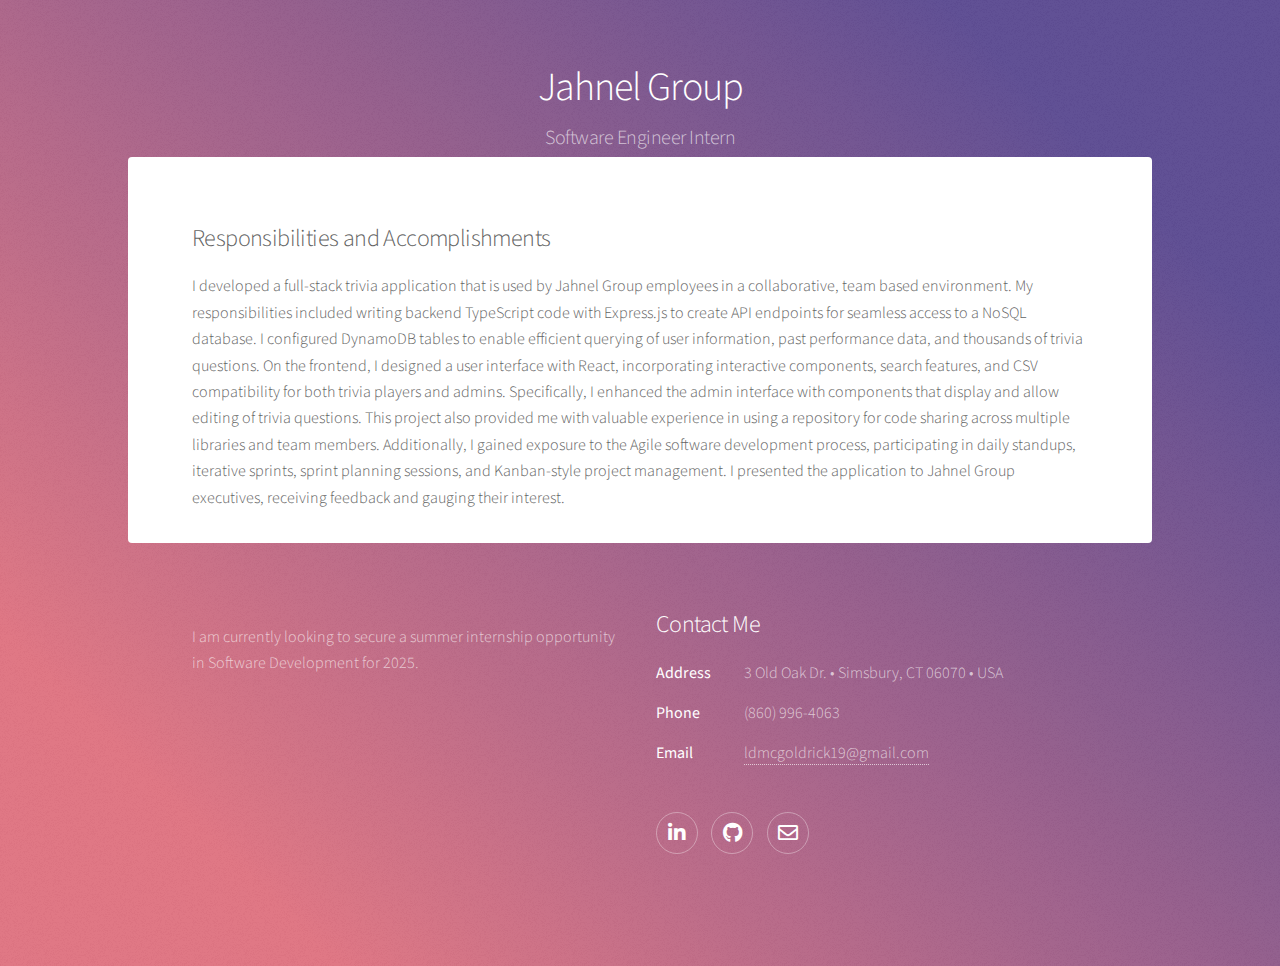
==== jahnel.html @ 1807e09f "Add files via upload" ====
<!DOCTYPE HTML>

<html>
	<head>
		<title>Liam McGoldrick</title>
		<meta charset="utf-8" />
		<meta name="viewport" content="width=device-width, initial-scale=1, user-scalable=no" />
		<link rel="stylesheet" href="assets/css/main.css" />
		<noscript><link rel="stylesheet" href="assets/css/noscript.css" /></noscript>
	</head>
	<body class="is-preload">

		<!-- Wrapper -->
			<div id="wrapper">

				<!-- Header -->
					<header id="header">
						<h1>Jahnel Group</h1>
						<p>Software Engineer Intern</p>
					</header>

				<!-- Main -->
					<div id="main">

						<!-- Content -->
							<section id="content" class="main">
								<!-- <span class="image main"><img src="images/pic04.jpg" alt="" /></span> -->
								<h2>Responsibilities and Accomplishments</h2>
								<p>I developed a full-stack trivia application that is used by Jahnel Group employees in a collaborative, team based environment. My responsibilities included writing backend TypeScript code with Express.js to create API endpoints for seamless access to a NoSQL database. I configured DynamoDB tables to enable efficient querying of user information, past performance data, and thousands of trivia questions. On the frontend, I designed a user interface with React, incorporating interactive components, search features, and CSV compatibility for both trivia players and admins. Specifically, I enhanced the admin interface with components that display and allow editing of trivia questions. This project also provided me with valuable experience in using a repository for code sharing across multiple libraries and team members. Additionally, I gained exposure to the Agile software development process, participating in daily standups, iterative sprints, sprint planning sessions, and Kanban-style project management. I presented the application to Jahnel Group executives, receiving feedback and gauging their interest.</p>
							</section>

					</div>

				<!-- Footer -->
                <footer id="footer">
                    <section>
                        <h2></h2>
                        <p>I am currently looking to secure a summer internship opportunity in Software Development for 2025.</p>
                        <!-- <ul class="actions">
                            <li><a href="generic.html" class="button">Learn More</a></li>
                        </ul> -->
                    </section>
                    <section>
                        <h2>Contact Me</h2>
                        <dl class="alt">
                            <dt>Address</dt>
                            <dd>3 Old Oak Dr. &bull; Simsbury, CT 06070 &bull; USA</dd>
                            <dt>Phone</dt>
                            <dd>(860) 996-4063</dd>
                            <dt>Email</dt>
                            <dd><a href="mailto:ldmcgoldrick19@gmail.com">ldmcgoldrick19@gmail.com</a></dd>
                        </dl>
                        <ul class="icons">
                            <li><a href="https://www.linkedin.com/in/liam-mcgoldrick-9737a7256/" class="icon brands fa-linkedin-in alt"><span class="label">LinkedIn</span></a></li>
                            <li><a href="https://github.com/ldmcgo26" class="icon brands fa-github alt"><span class="label">GitHub</span></a></li>
                            <li><a href="mailto:ldmcgoldrick19@gmail.com" class="icon fa-envelope alt"><span class="label">Email</span></a></li>
                        </ul>
                    </section>
                    <!-- <p class="copyright">&copy; Untitled. Design: <a href="https://html5up.net">HTML5 UP</a>.</p> -->
                </footer>

			</div>

		<!-- Scripts -->
			<script src="assets/js/jquery.min.js"></script>
			<script src="assets/js/jquery.scrollex.min.js"></script>
			<script src="assets/js/jquery.scrolly.min.js"></script>
			<script src="assets/js/browser.min.js"></script>
			<script src="assets/js/breakpoints.min.js"></script>
			<script src="assets/js/util.js"></script>
			<script src="assets/js/main.js"></script>

	</body>
</html>
---- assets/css/main.css ----
@import url(fontawesome-all.min.css);
@import 'https://fonts.googleapis.com/css?family=Source+Sans+Pro:300,400';

/*
	Stellar by HTML5 UP
	html5up.net | @ajlkn
	Free for personal and commercial use under the CCA 3.0 license (html5up.net/license)
*/

html, body, div, span, applet, object,
iframe, h1, h2, h3, h4, h5, h6, p, blockquote,
pre, a, abbr, acronym, address, big, cite,
code, del, dfn, em, img, ins, kbd, q, s, samp,
small, strike, strong, sub, sup, tt, var, b,
u, i, center, dl, dt, dd, ol, ul, li, fieldset,
form, label, legend, table, caption, tbody,
tfoot, thead, tr, th, td, article, aside,
canvas, details, embed, figure, figcaption,
footer, header, hgroup, menu, nav, output, ruby,
section, summary, time, mark, audio, video {
	margin: 0;
	padding: 0;
	border: 0;
	font-size: 100%;
	font: inherit;
	vertical-align: baseline;}

article, aside, details, figcaption, figure,
footer, header, hgroup, menu, nav, section {
	display: block;}

body {
	line-height: 1;
}

ol, ul {
	list-style: none;
}

blockquote, q {
	quotes: none;
}

	blockquote:before, blockquote:after, q:before, q:after {
		content: '';
		content: none;
	}

table {
	border-collapse: collapse;
	border-spacing: 0;
}

body {
	-webkit-text-size-adjust: none;
}

mark {
	background-color: transparent;
	color: inherit;
}

input::-moz-focus-inner {
	border: 0;
	padding: 0;
}

input, select, textarea {
	-moz-appearance: none;
	-webkit-appearance: none;
	-ms-appearance: none;
	appearance: none;
}

/* Basic */

	@-ms-viewport {
		width: device-width;
	}

	body {
		-ms-overflow-style: scrollbar;
	}

	@media screen and (max-width: 480px) {

		html, body {
			min-width: 320px;
		}

	}

	html {
		box-sizing: border-box;
	}

	*, *:before, *:after {
		box-sizing: inherit;
	}

	body {
		background-color: #935d8c;
		background-image: url("images/overlay.png"), -moz-linear-gradient(45deg, #e37682 15%, #5f4d93 85%);
		background-image: url("images/overlay.png"), -webkit-linear-gradient(45deg, #e37682 15%, #5f4d93 85%);
		background-image: url("images/overlay.png"), -ms-linear-gradient(45deg, #e37682 15%, #5f4d93 85%);
		background-image: url("images/overlay.png"), linear-gradient(45deg, #e37682 15%, #5f4d93 85%);
	}

		body.is-preload *, body.is-preload *:before, body.is-preload *:after {
			-moz-animation: none !important;
			-webkit-animation: none !important;
			-ms-animation: none !important;
			animation: none !important;
			-moz-transition: none !important;
			-webkit-transition: none !important;
			-ms-transition: none !important;
			transition: none !important;
		}

/* Type */

	body {
		background-color: #935d8c;
		color: rgba(255, 255, 255, 0.65);
	}

	body, input, select, textarea {
		font-family: "Source Sans Pro", Helvetica, sans-serif;
		font-size: 17pt;
		font-weight: 300;
		line-height: 1.65;
	}

		@media screen and (max-width: 1680px) {

			body, input, select, textarea {
				font-size: 14pt;
			}

		}

		@media screen and (max-width: 1280px) {

			body, input, select, textarea {
				font-size: 12pt;
			}

		}

		@media screen and (max-width: 360px) {

			body, input, select, textarea {
				font-size: 11pt;
			}

		}

	a {
		-moz-transition: color 0.2s ease, border-bottom 0.2s ease;
		-webkit-transition: color 0.2s ease, border-bottom 0.2s ease;
		-ms-transition: color 0.2s ease, border-bottom 0.2s ease;
		transition: color 0.2s ease, border-bottom 0.2s ease;
		text-decoration: none;
		border-bottom: dotted 1px;
		color: inherit;
	}

		a:hover {
			border-bottom-color: transparent;
		}

	strong, b {
		font-weight: 400;
	}

	em, i {
		font-style: italic;
	}

	/* p {
		margin: 0 0 2em 0;
	} */

		p.content {
			-moz-columns: 20em 2;
			-webkit-columns: 20em 2;
			-ms-columns: 20em 2;
			columns: 20em 2;
			-moz-column-gap: 2em;
			-webkit-column-gap: 2em;
			-ms-column-gap: 2em;
			column-gap: 2em;
			text-align: justify;
		}

	h1, h2, h3, h4, h5, h6 {
		font-weight: 300;
		line-height: 1.5;
		margin: 0 0 0.7em 0;
		letter-spacing: -0.025em;
	}

		h1 a, h2 a, h3 a, h4 a, h5 a, h6 a {
			color: inherit;
			text-decoration: none;
		}

	h1 {
		font-size: 2.5em;
		line-height: 1.2;
	}

	h2 {
		font-size: 1.5em;
	}

	h3 {
		font-size: 1.25em;
	}

	h4 {
		font-size: 1.1em;
	}

	h5 {
		font-size: 0.9em;
	}

	h6 {
		font-size: 0.7em;
	}

	@media screen and (max-width: 736px) {

		h1 {
			font-size: 2em;
		}

	}

	sub {
		font-size: 0.8em;
		position: relative;
		top: 0.5em;
	}

	sup {
		font-size: 0.8em;
		position: relative;
		top: -0.5em;
	}

	blockquote {
		border-left: solid 4px;
		font-style: italic;
		margin: 0 0 2em 0;
		padding: 0.5em 0 0.5em 2em;
	}

	code {
		border-radius: 8px;
		border: solid 1px;
		font-family: "Courier New", monospace;
		font-size: 0.9em;
		margin: 0 0.25em;
		padding: 0.25em 0.65em;
	}

	pre {
		-webkit-overflow-scrolling: touch;
		font-family: "Courier New", monospace;
		font-size: 0.9em;
		margin: 0 0 2em 0;
	}

		pre code {
			display: block;
			line-height: 1.75;
			padding: 1em 1.5em;
			overflow-x: auto;
		}

	hr {
		border: 0;
		border-bottom: solid 1px;
		margin: 2em 0;
	}

		hr.major {
			margin: 3em 0;
		}

	.align-left {
		text-align: left;
	}

	.align-center {
		text-align: center;
	}

	.align-right {
		text-align: right;
	}

	input, select, textarea {
		color: #ffffff;
	}

	a:hover {
		color: #ffffff;
	}

	strong, b {
		color: #ffffff;
	}

	h1, h2, h3, h4, h5, h6 {
		color: #ffffff;
	}

	blockquote {
		border-left-color: rgba(255, 255, 255, 0.35);
	}

	code {
		background: rgba(255, 255, 255, 0.075);
		border-color: rgba(255, 255, 255, 0.35);
	}

	hr {
		border-bottom-color: rgba(255, 255, 255, 0.35);
	}

/* Row */

	.row {
		display: flex;
		flex-wrap: wrap;
		box-sizing: border-box;
		align-items: stretch;
	}

		.row > * {
			box-sizing: border-box;
		}

		.row.gtr-uniform > * > :last-child {
			margin-bottom: 0;
		}

		.row.aln-left {
			justify-content: flex-start;
		}

		.row.aln-center {
			justify-content: center;
		}

		.row.aln-right {
			justify-content: flex-end;
		}

		.row.aln-top {
			align-items: flex-start;
		}

		.row.aln-middle {
			align-items: center;
		}

		.row.aln-bottom {
			align-items: flex-end;
		}

		.row > .imp {
			order: -1;
		}

		.row > .col-1 {
			width: 8.33333%;
		}

		.row > .off-1 {
			margin-left: 8.33333%;
		}

		.row > .col-2 {
			width: 16.66667%;
		}

		.row > .off-2 {
			margin-left: 16.66667%;
		}

		.row > .col-3 {
			width: 25%;
		}

		.row > .off-3 {
			margin-left: 25%;
		}

		.row > .col-4 {
			width: 33.33333%;
		}

		.row > .off-4 {
			margin-left: 33.33333%;
		}

		.row > .col-5 {
			width: 41.66667%;
		}

		.row > .off-5 {
			margin-left: 41.66667%;
		}

		.row > .col-6 {
			width: 50%;
		}

		.row > .off-6 {
			margin-left: 50%;
		}

		.row > .col-7 {
			width: 58.33333%;
		}

		.row > .off-7 {
			margin-left: 58.33333%;
		}

		.row > .col-8 {
			width: 66.66667%;
		}

		.row > .off-8 {
			margin-left: 66.66667%;
		}

		.row > .col-9 {
			width: 75%;
		}

		.row > .off-9 {
			margin-left: 75%;
		}

		.row > .col-10 {
			width: 83.33333%;
		}

		.row > .off-10 {
			margin-left: 83.33333%;
		}

		.row > .col-11 {
			width: 91.66667%;
		}

		.row > .off-11 {
			margin-left: 91.66667%;
		}

		.row > .col-12 {
			width: 100%;
		}

		.row > .off-12 {
			margin-left: 100%;
		}

		.row.gtr-0 {
			margin-top: 0;
			margin-left: 0em;
		}

			.row.gtr-0 > * {
				padding: 0 0 0 0em;
			}

			.row.gtr-0.gtr-uniform {
				margin-top: 0em;
			}

				.row.gtr-0.gtr-uniform > * {
					padding-top: 0em;
				}

		.row.gtr-25 {
			margin-top: 0;
			margin-left: -0.375em;
		}

			.row.gtr-25 > * {
				padding: 0 0 0 0.375em;
			}

			.row.gtr-25.gtr-uniform {
				margin-top: -0.375em;
			}

				.row.gtr-25.gtr-uniform > * {
					padding-top: 0.375em;
				}

		.row.gtr-50 {
			margin-top: 0;
			margin-left: -0.75em;
		}

			.row.gtr-50 > * {
				padding: 0 0 0 0.75em;
			}

			.row.gtr-50.gtr-uniform {
				margin-top: -0.75em;
			}

				.row.gtr-50.gtr-uniform > * {
					padding-top: 0.75em;
				}

		.row {
			margin-top: 0;
			margin-left: -1.5em;
		}

			.row > * {
				padding: 0 0 0 1.5em;
			}

			.row.gtr-uniform {
				margin-top: -1.5em;
			}

				.row.gtr-uniform > * {
					padding-top: 1.5em;
				}

		.row.gtr-150 {
			margin-top: 0;
			margin-left: -2.25em;
		}

			.row.gtr-150 > * {
				padding: 0 0 0 2.25em;
			}

			.row.gtr-150.gtr-uniform {
				margin-top: -2.25em;
			}

				.row.gtr-150.gtr-uniform > * {
					padding-top: 2.25em;
				}

		.row.gtr-200 {
			margin-top: 0;
			margin-left: -3em;
		}

			.row.gtr-200 > * {
				padding: 0 0 0 3em;
			}

			.row.gtr-200.gtr-uniform {
				margin-top: -3em;
			}

				.row.gtr-200.gtr-uniform > * {
					padding-top: 3em;
				}

		@media screen and (max-width: 1680px) {

			.row {
				display: flex;
				flex-wrap: wrap;
				box-sizing: border-box;
				align-items: stretch;
			}

				.row > * {
					box-sizing: border-box;
				}

				.row.gtr-uniform > * > :last-child {
					margin-bottom: 0;
				}

				.row.aln-left {
					justify-content: flex-start;
				}

				.row.aln-center {
					justify-content: center;
				}

				.row.aln-right {
					justify-content: flex-end;
				}

				.row.aln-top {
					align-items: flex-start;
				}

				.row.aln-middle {
					align-items: center;
				}

				.row.aln-bottom {
					align-items: flex-end;
				}

				.row > .imp-xlarge {
					order: -1;
				}

				.row > .col-1-xlarge {
					width: 8.33333%;
				}

				.row > .off-1-xlarge {
					margin-left: 8.33333%;
				}

				.row > .col-2-xlarge {
					width: 16.66667%;
				}

				.row > .off-2-xlarge {
					margin-left: 16.66667%;
				}

				.row > .col-3-xlarge {
					width: 25%;
				}

				.row > .off-3-xlarge {
					margin-left: 25%;
				}

				.row > .col-4-xlarge {
					width: 33.33333%;
				}

				.row > .off-4-xlarge {
					margin-left: 33.33333%;
				}

				.row > .col-5-xlarge {
					width: 41.66667%;
				}

				.row > .off-5-xlarge {
					margin-left: 41.66667%;
				}

				.row > .col-6-xlarge {
					width: 50%;
				}

				.row > .off-6-xlarge {
					margin-left: 50%;
				}

				.row > .col-7-xlarge {
					width: 58.33333%;
				}

				.row > .off-7-xlarge {
					margin-left: 58.33333%;
				}

				.row > .col-8-xlarge {
					width: 66.66667%;
				}

				.row > .off-8-xlarge {
					margin-left: 66.66667%;
				}

				.row > .col-9-xlarge {
					width: 75%;
				}

				.row > .off-9-xlarge {
					margin-left: 75%;
				}

				.row > .col-10-xlarge {
					width: 83.33333%;
				}

				.row > .off-10-xlarge {
					margin-left: 83.33333%;
				}

				.row > .col-11-xlarge {
					width: 91.66667%;
				}

				.row > .off-11-xlarge {
					margin-left: 91.66667%;
				}

				.row > .col-12-xlarge {
					width: 100%;
				}

				.row > .off-12-xlarge {
					margin-left: 100%;
				}

				.row.gtr-0 {
					margin-top: 0;
					margin-left: 0em;
				}

					.row.gtr-0 > * {
						padding: 0 0 0 0em;
					}

					.row.gtr-0.gtr-uniform {
						margin-top: 0em;
					}

						.row.gtr-0.gtr-uniform > * {
							padding-top: 0em;
						}

				.row.gtr-25 {
					margin-top: 0;
					margin-left: -0.375em;
				}

					.row.gtr-25 > * {
						padding: 0 0 0 0.375em;
					}

					.row.gtr-25.gtr-uniform {
						margin-top: -0.375em;
					}

						.row.gtr-25.gtr-uniform > * {
							padding-top: 0.375em;
						}

				.row.gtr-50 {
					margin-top: 0;
					margin-left: -0.75em;
				}

					.row.gtr-50 > * {
						padding: 0 0 0 0.75em;
					}

					.row.gtr-50.gtr-uniform {
						margin-top: -0.75em;
					}

						.row.gtr-50.gtr-uniform > * {
							padding-top: 0.75em;
						}

				.row {
					margin-top: 0;
					margin-left: -1.5em;
				}

					.row > * {
						padding: 0 0 0 1.5em;
					}

					.row.gtr-uniform {
						margin-top: -1.5em;
					}

						.row.gtr-uniform > * {
							padding-top: 1.5em;
						}

				.row.gtr-150 {
					margin-top: 0;
					margin-left: -2.25em;
				}

					.row.gtr-150 > * {
						padding: 0 0 0 2.25em;
					}

					.row.gtr-150.gtr-uniform {
						margin-top: -2.25em;
					}

						.row.gtr-150.gtr-uniform > * {
							padding-top: 2.25em;
						}

				.row.gtr-200 {
					margin-top: 0;
					margin-left: -3em;
				}

					.row.gtr-200 > * {
						padding: 0 0 0 3em;
					}

					.row.gtr-200.gtr-uniform {
						margin-top: -3em;
					}

						.row.gtr-200.gtr-uniform > * {
							padding-top: 3em;
						}

		}

		@media screen and (max-width: 1280px) {

			.row {
				display: flex;
				flex-wrap: wrap;
				box-sizing: border-box;
				align-items: stretch;
			}

				.row > * {
					box-sizing: border-box;
				}

				.row.gtr-uniform > * > :last-child {
					margin-bottom: 0;
				}

				.row.aln-left {
					justify-content: flex-start;
				}

				.row.aln-center {
					justify-content: center;
				}

				.row.aln-right {
					justify-content: flex-end;
				}

				.row.aln-top {
					align-items: flex-start;
				}

				.row.aln-middle {
					align-items: center;
				}

				.row.aln-bottom {
					align-items: flex-end;
				}

				.row > .imp-large {
					order: -1;
				}

				.row > .col-1-large {
					width: 8.33333%;
				}

				.row > .off-1-large {
					margin-left: 8.33333%;
				}

				.row > .col-2-large {
					width: 16.66667%;
				}

				.row > .off-2-large {
					margin-left: 16.66667%;
				}

				.row > .col-3-large {
					width: 25%;
				}

				.row > .off-3-large {
					margin-left: 25%;
				}

				.row > .col-4-large {
					width: 33.33333%;
				}

				.row > .off-4-large {
					margin-left: 33.33333%;
				}

				.row > .col-5-large {
					width: 41.66667%;
				}

				.row > .off-5-large {
					margin-left: 41.66667%;
				}

				.row > .col-6-large {
					width: 50%;
				}

				.row > .off-6-large {
					margin-left: 50%;
				}

				.row > .col-7-large {
					width: 58.33333%;
				}

				.row > .off-7-large {
					margin-left: 58.33333%;
				}

				.row > .col-8-large {
					width: 66.66667%;
				}

				.row > .off-8-large {
					margin-left: 66.66667%;
				}

				.row > .col-9-large {
					width: 75%;
				}

				.row > .off-9-large {
					margin-left: 75%;
				}

				.row > .col-10-large {
					width: 83.33333%;
				}

				.row > .off-10-large {
					margin-left: 83.33333%;
				}

				.row > .col-11-large {
					width: 91.66667%;
				}

				.row > .off-11-large {
					margin-left: 91.66667%;
				}

				.row > .col-12-large {
					width: 100%;
				}

				.row > .off-12-large {
					margin-left: 100%;
				}

				.row.gtr-0 {
					margin-top: 0;
					margin-left: 0em;
				}

					.row.gtr-0 > * {
						padding: 0 0 0 0em;
					}

					.row.gtr-0.gtr-uniform {
						margin-top: 0em;
					}

						.row.gtr-0.gtr-uniform > * {
							padding-top: 0em;
						}

				.row.gtr-25 {
					margin-top: 0;
					margin-left: -0.375em;
				}

					.row.gtr-25 > * {
						padding: 0 0 0 0.375em;
					}

					.row.gtr-25.gtr-uniform {
						margin-top: -0.375em;
					}

						.row.gtr-25.gtr-uniform > * {
							padding-top: 0.375em;
						}

				.row.gtr-50 {
					margin-top: 0;
					margin-left: -0.75em;
				}

					.row.gtr-50 > * {
						padding: 0 0 0 0.75em;
					}

					.row.gtr-50.gtr-uniform {
						margin-top: -0.75em;
					}

						.row.gtr-50.gtr-uniform > * {
							padding-top: 0.75em;
						}

				.row {
					margin-top: 0;
					margin-left: -1.5em;
				}

					.row > * {
						padding: 0 0 0 1.5em;
					}

					.row.gtr-uniform {
						margin-top: -1.5em;
					}

						.row.gtr-uniform > * {
							padding-top: 1.5em;
						}

				.row.gtr-150 {
					margin-top: 0;
					margin-left: -2.25em;
				}

					.row.gtr-150 > * {
						padding: 0 0 0 2.25em;
					}

					.row.gtr-150.gtr-uniform {
						margin-top: -2.25em;
					}

						.row.gtr-150.gtr-uniform > * {
							padding-top: 2.25em;
						}

				.row.gtr-200 {
					margin-top: 0;
					margin-left: -3em;
				}

					.row.gtr-200 > * {
						padding: 0 0 0 3em;
					}

					.row.gtr-200.gtr-uniform {
						margin-top: -3em;
					}

						.row.gtr-200.gtr-uniform > * {
							padding-top: 3em;
						}

		}

		@media screen and (max-width: 980px) {

			.row {
				display: flex;
				flex-wrap: wrap;
				box-sizing: border-box;
				align-items: stretch;
			}

				.row > * {
					box-sizing: border-box;
				}

				.row.gtr-uniform > * > :last-child {
					margin-bottom: 0;
				}

				.row.aln-left {
					justify-content: flex-start;
				}

				.row.aln-center {
					justify-content: center;
				}

				.row.aln-right {
					justify-content: flex-end;
				}

				.row.aln-top {
					align-items: flex-start;
				}

				.row.aln-middle {
					align-items: center;
				}

				.row.aln-bottom {
					align-items: flex-end;
				}

				.row > .imp-medium {
					order: -1;
				}

				.row > .col-1-medium {
					width: 8.33333%;
				}

				.row > .off-1-medium {
					margin-left: 8.33333%;
				}

				.row > .col-2-medium {
					width: 16.66667%;
				}

				.row > .off-2-medium {
					margin-left: 16.66667%;
				}

				.row > .col-3-medium {
					width: 25%;
				}

				.row > .off-3-medium {
					margin-left: 25%;
				}

				.row > .col-4-medium {
					width: 33.33333%;
				}

				.row > .off-4-medium {
					margin-left: 33.33333%;
				}

				.row > .col-5-medium {
					width: 41.66667%;
				}

				.row > .off-5-medium {
					margin-left: 41.66667%;
				}

				.row > .col-6-medium {
					width: 50%;
				}

				.row > .off-6-medium {
					margin-left: 50%;
				}

				.row > .col-7-medium {
					width: 58.33333%;
				}

				.row > .off-7-medium {
					margin-left: 58.33333%;
				}

				.row > .col-8-medium {
					width: 66.66667%;
				}

				.row > .off-8-medium {
					margin-left: 66.66667%;
				}

				.row > .col-9-medium {
					width: 75%;
				}

				.row > .off-9-medium {
					margin-left: 75%;
				}

				.row > .col-10-medium {
					width: 83.33333%;
				}

				.row > .off-10-medium {
					margin-left: 83.33333%;
				}

				.row > .col-11-medium {
					width: 91.66667%;
				}

				.row > .off-11-medium {
					margin-left: 91.66667%;
				}

				.row > .col-12-medium {
					width: 100%;
				}

				.row > .off-12-medium {
					margin-left: 100%;
				}

				.row.gtr-0 {
					margin-top: 0;
					margin-left: 0em;
				}

					.row.gtr-0 > * {
						padding: 0 0 0 0em;
					}

					.row.gtr-0.gtr-uniform {
						margin-top: 0em;
					}

						.row.gtr-0.gtr-uniform > * {
							padding-top: 0em;
						}

				.row.gtr-25 {
					margin-top: 0;
					margin-left: -0.375em;
				}

					.row.gtr-25 > * {
						padding: 0 0 0 0.375em;
					}

					.row.gtr-25.gtr-uniform {
						margin-top: -0.375em;
					}

						.row.gtr-25.gtr-uniform > * {
							padding-top: 0.375em;
						}

				.row.gtr-50 {
					margin-top: 0;
					margin-left: -0.75em;
				}

					.row.gtr-50 > * {
						padding: 0 0 0 0.75em;
					}

					.row.gtr-50.gtr-uniform {
						margin-top: -0.75em;
					}

						.row.gtr-50.gtr-uniform > * {
							padding-top: 0.75em;
						}

				.row {
					margin-top: 0;
					margin-left: -1.5em;
				}

					.row > * {
						padding: 0 0 0 1.5em;
					}

					.row.gtr-uniform {
						margin-top: -1.5em;
					}

						.row.gtr-uniform > * {
							padding-top: 1.5em;
						}

				.row.gtr-150 {
					margin-top: 0;
					margin-left: -2.25em;
				}

					.row.gtr-150 > * {
						padding: 0 0 0 2.25em;
					}

					.row.gtr-150.gtr-uniform {
						margin-top: -2.25em;
					}

						.row.gtr-150.gtr-uniform > * {
							padding-top: 2.25em;
						}

				.row.gtr-200 {
					margin-top: 0;
					margin-left: -3em;
				}

					.row.gtr-200 > * {
						padding: 0 0 0 3em;
					}

					.row.gtr-200.gtr-uniform {
						margin-top: -3em;
					}

						.row.gtr-200.gtr-uniform > * {
							padding-top: 3em;
						}

		}

		@media screen and (max-width: 736px) {

			.row {
				display: flex;
				flex-wrap: wrap;
				box-sizing: border-box;
				align-items: stretch;
			}

				.row > * {
					box-sizing: border-box;
				}

				.row.gtr-uniform > * > :last-child {
					margin-bottom: 0;
				}

				.row.aln-left {
					justify-content: flex-start;
				}

				.row.aln-center {
					justify-content: center;
				}

				.row.aln-right {
					justify-content: flex-end;
				}

				.row.aln-top {
					align-items: flex-start;
				}

				.row.aln-middle {
					align-items: center;
				}

				.row.aln-bottom {
					align-items: flex-end;
				}

				.row > .imp-small {
					order: -1;
				}

				.row > .col-1-small {
					width: 8.33333%;
				}

				.row > .off-1-small {
					margin-left: 8.33333%;
				}

				.row > .col-2-small {
					width: 16.66667%;
				}

				.row > .off-2-small {
					margin-left: 16.66667%;
				}

				.row > .col-3-small {
					width: 25%;
				}

				.row > .off-3-small {
					margin-left: 25%;
				}

				.row > .col-4-small {
					width: 33.33333%;
				}

				.row > .off-4-small {
					margin-left: 33.33333%;
				}

				.row > .col-5-small {
					width: 41.66667%;
				}

				.row > .off-5-small {
					margin-left: 41.66667%;
				}

				.row > .col-6-small {
					width: 50%;
				}

				.row > .off-6-small {
					margin-left: 50%;
				}

				.row > .col-7-small {
					width: 58.33333%;
				}

				.row > .off-7-small {
					margin-left: 58.33333%;
				}

				.row > .col-8-small {
					width: 66.66667%;
				}

				.row > .off-8-small {
					margin-left: 66.66667%;
				}

				.row > .col-9-small {
					width: 75%;
				}

				.row > .off-9-small {
					margin-left: 75%;
				}

				.row > .col-10-small {
					width: 83.33333%;
				}

				.row > .off-10-small {
					margin-left: 83.33333%;
				}

				.row > .col-11-small {
					width: 91.66667%;
				}

				.row > .off-11-small {
					margin-left: 91.66667%;
				}

				.row > .col-12-small {
					width: 100%;
				}

				.row > .off-12-small {
					margin-left: 100%;
				}

				.row.gtr-0 {
					margin-top: 0;
					margin-left: 0em;
				}

					.row.gtr-0 > * {
						padding: 0 0 0 0em;
					}

					.row.gtr-0.gtr-uniform {
						margin-top: 0em;
					}

						.row.gtr-0.gtr-uniform > * {
							padding-top: 0em;
						}

				.row.gtr-25 {
					margin-top: 0;
					margin-left: -0.25em;
				}

					.row.gtr-25 > * {
						padding: 0 0 0 0.25em;
					}

					.row.gtr-25.gtr-uniform {
						margin-top: -0.25em;
					}

						.row.gtr-25.gtr-uniform > * {
							padding-top: 0.25em;
						}

				.row.gtr-50 {
					margin-top: 0;
					margin-left: -0.5em;
				}

					.row.gtr-50 > * {
						padding: 0 0 0 0.5em;
					}

					.row.gtr-50.gtr-uniform {
						margin-top: -0.5em;
					}

						.row.gtr-50.gtr-uniform > * {
							padding-top: 0.5em;
						}

				.row {
					margin-top: 0;
					margin-left: -1em;
				}

					.row > * {
						padding: 0 0 0 1em;
					}

					.row.gtr-uniform {
						margin-top: -1em;
					}

						.row.gtr-uniform > * {
							padding-top: 1em;
						}

				.row.gtr-150 {
					margin-top: 0;
					margin-left: -1.5em;
				}

					.row.gtr-150 > * {
						padding: 0 0 0 1.5em;
					}

					.row.gtr-150.gtr-uniform {
						margin-top: -1.5em;
					}

						.row.gtr-150.gtr-uniform > * {
							padding-top: 1.5em;
						}

				.row.gtr-200 {
					margin-top: 0;
					margin-left: -2em;
				}

					.row.gtr-200 > * {
						padding: 0 0 0 2em;
					}

					.row.gtr-200.gtr-uniform {
						margin-top: -2em;
					}

						.row.gtr-200.gtr-uniform > * {
							padding-top: 2em;
						}

		}

		@media screen and (max-width: 480px) {

			.row {
				display: flex;
				flex-wrap: wrap;
				box-sizing: border-box;
				align-items: stretch;
			}

				.row > * {
					box-sizing: border-box;
				}

				.row.gtr-uniform > * > :last-child {
					margin-bottom: 0;
				}

				.row.aln-left {
					justify-content: flex-start;
				}

				.row.aln-center {
					justify-content: center;
				}

				.row.aln-right {
					justify-content: flex-end;
				}

				.row.aln-top {
					align-items: flex-start;
				}

				.row.aln-middle {
					align-items: center;
				}

				.row.aln-bottom {
					align-items: flex-end;
				}

				.row > .imp-xsmall {
					order: -1;
				}

				.row > .col-1-xsmall {
					width: 8.33333%;
				}

				.row > .off-1-xsmall {
					margin-left: 8.33333%;
				}

				.row > .col-2-xsmall {
					width: 16.66667%;
				}

				.row > .off-2-xsmall {
					margin-left: 16.66667%;
				}

				.row > .col-3-xsmall {
					width: 25%;
				}

				.row > .off-3-xsmall {
					margin-left: 25%;
				}

				.row > .col-4-xsmall {
					width: 33.33333%;
				}

				.row > .off-4-xsmall {
					margin-left: 33.33333%;
				}

				.row > .col-5-xsmall {
					width: 41.66667%;
				}

				.row > .off-5-xsmall {
					margin-left: 41.66667%;
				}

				.row > .col-6-xsmall {
					width: 50%;
				}

				.row > .off-6-xsmall {
					margin-left: 50%;
				}

				.row > .col-7-xsmall {
					width: 58.33333%;
				}

				.row > .off-7-xsmall {
					margin-left: 58.33333%;
				}

				.row > .col-8-xsmall {
					width: 66.66667%;
				}

				.row > .off-8-xsmall {
					margin-left: 66.66667%;
				}

				.row > .col-9-xsmall {
					width: 75%;
				}

				.row > .off-9-xsmall {
					margin-left: 75%;
				}

				.row > .col-10-xsmall {
					width: 83.33333%;
				}

				.row > .off-10-xsmall {
					margin-left: 83.33333%;
				}

				.row > .col-11-xsmall {
					width: 91.66667%;
				}

				.row > .off-11-xsmall {
					margin-left: 91.66667%;
				}

				.row > .col-12-xsmall {
					width: 100%;
				}

				.row > .off-12-xsmall {
					margin-left: 100%;
				}

				.row.gtr-0 {
					margin-top: 0;
					margin-left: 0em;
				}

					.row.gtr-0 > * {
						padding: 0 0 0 0em;
					}

					.row.gtr-0.gtr-uniform {
						margin-top: 0em;
					}

						.row.gtr-0.gtr-uniform > * {
							padding-top: 0em;
						}

				.row.gtr-25 {
					margin-top: 0;
					margin-left: -0.3125em;
				}

					.row.gtr-25 > * {
						padding: 0 0 0 0.3125em;
					}

					.row.gtr-25.gtr-uniform {
						margin-top: -0.3125em;
					}

						.row.gtr-25.gtr-uniform > * {
							padding-top: 0.3125em;
						}

				.row.gtr-50 {
					margin-top: 0;
					margin-left: -0.625em;
				}

					.row.gtr-50 > * {
						padding: 0 0 0 0.625em;
					}

					.row.gtr-50.gtr-uniform {
						margin-top: -0.625em;
					}

						.row.gtr-50.gtr-uniform > * {
							padding-top: 0.625em;
						}

				.row {
					margin-top: 0;
					margin-left: -1.25em;
				}

					.row > * {
						padding: 0 0 0 1.25em;
					}

					.row.gtr-uniform {
						margin-top: -1.25em;
					}

						.row.gtr-uniform > * {
							padding-top: 1.25em;
						}

				.row.gtr-150 {
					margin-top: 0;
					margin-left: -1.875em;
				}

					.row.gtr-150 > * {
						padding: 0 0 0 1.875em;
					}

					.row.gtr-150.gtr-uniform {
						margin-top: -1.875em;
					}

						.row.gtr-150.gtr-uniform > * {
							padding-top: 1.875em;
						}

				.row.gtr-200 {
					margin-top: 0;
					margin-left: -2.5em;
				}

					.row.gtr-200 > * {
						padding: 0 0 0 2.5em;
					}

					.row.gtr-200.gtr-uniform {
						margin-top: -2.5em;
					}

						.row.gtr-200.gtr-uniform > * {
							padding-top: 2.5em;
						}

		}

/* Box */

	.box {
		border-radius: 8px;
		border: solid;
		margin-bottom: 2em;
		padding: 1.5em;
	}

		.box > :last-child,
		.box > :last-child > :last-child,
		.box > :last-child > :last-child > :last-child {
			margin-bottom: 0;
		}

		.box.alt {
			border: 0;
			border-radius: 0;
			padding: 0;
		}

	.box {
		border-color: rgba(255, 255, 255, 0.35);
	}

/* Button */

	input[type="submit"],
	input[type="reset"],
	input[type="button"],
	button,
	.button {
		-moz-appearance: none;
		-webkit-appearance: none;
		-ms-appearance: none;
		appearance: none;
		-moz-transition: background-color 0.2s ease-in-out, color 0.2s ease-in-out;
		-webkit-transition: background-color 0.2s ease-in-out, color 0.2s ease-in-out;
		-ms-transition: background-color 0.2s ease-in-out, color 0.2s ease-in-out;
		transition: background-color 0.2s ease-in-out, color 0.2s ease-in-out;
		border-radius: 8px;
		border: 0;
		cursor: pointer;
		display: inline-block;
		font-weight: 300;
		height: 2.75em;
		line-height: 2.75em;
		min-width: 9.25em;
		padding: 0 1.5em;
		text-align: center;
		text-decoration: none;
		white-space: nowrap;
	}

		input[type="submit"].icon,
		input[type="reset"].icon,
		input[type="button"].icon,
		button.icon,
		.button.icon {
			padding-left: 1.35em;
		}

			input[type="submit"].icon:before,
			input[type="reset"].icon:before,
			input[type="button"].icon:before,
			button.icon:before,
			.button.icon:before {
				margin-right: 0.5em;
			}

		input[type="submit"].fit,
		input[type="reset"].fit,
		input[type="button"].fit,
		button.fit,
		.button.fit {
			width: 100%;
		}

		input[type="submit"].small,
		input[type="reset"].small,
		input[type="button"].small,
		button.small,
		.button.small {
			font-size: 0.8em;
		}

		input[type="submit"].large,
		input[type="reset"].large,
		input[type="button"].large,
		button.large,
		.button.large {
			font-size: 1.35em;
		}

		input[type="submit"].disabled, input[type="submit"]:disabled,
		input[type="reset"].disabled,
		input[type="reset"]:disabled,
		input[type="button"].disabled,
		input[type="button"]:disabled,
		button.disabled,
		button:disabled,
		.button.disabled,
		.button:disabled {
			pointer-events: none;
			opacity: 0.25;
		}

		@media screen and (max-width: 736px) {

			input[type="submit"],
			input[type="reset"],
			input[type="button"],
			button,
			.button {
				min-width: 0;
			}

		}

	input[type="submit"],
	input[type="reset"],
	input[type="button"],
	button,
	.button {
		background-color: transparent;
		box-shadow: inset 0 0 0 1px rgba(255, 255, 255, 0.35);
		color: #ffffff !important;
	}

		input[type="submit"]:hover,
		input[type="reset"]:hover,
		input[type="button"]:hover,
		button:hover,
		.button:hover {
			background-color: rgba(255, 255, 255, 0.075);
		}

		input[type="submit"]:active,
		input[type="reset"]:active,
		input[type="button"]:active,
		button:active,
		.button:active {
			background-color: rgba(255, 255, 255, 0.2);
		}

		input[type="submit"].icon:before,
		input[type="reset"].icon:before,
		input[type="button"].icon:before,
		button.icon:before,
		.button.icon:before {
			color: rgba(255, 255, 255, 0.5);
		}

		input[type="submit"].primary,
		input[type="reset"].primary,
		input[type="button"].primary,
		button.primary,
		.button.primary {
			background-color: #8cc9f0;
			color: #ffffff !important;
			box-shadow: none;
		}

			input[type="submit"].primary:hover,
			input[type="reset"].primary:hover,
			input[type="button"].primary:hover,
			button.primary:hover,
			.button.primary:hover {
				background-color: #9acff2;
			}

			input[type="submit"].primary:active,
			input[type="reset"].primary:active,
			input[type="button"].primary:active,
			button.primary:active,
			.button.primary:active {
				background-color: #7ec3ee;
			}

			input[type="submit"].primary.icon:before,
			input[type="reset"].primary.icon:before,
			input[type="button"].primary.icon:before,
			button.primary.icon:before,
			.button.primary.icon:before {
				color: #ffffff !important;
			}

/* Form */

	form {
		margin: 0 0 2em 0;
	}

	label {
		display: block;
		font-size: 0.9em;
		font-weight: 400;
		margin: 0 0 1em 0;
	}

	input[type="text"],
	input[type="password"],
	input[type="email"],
	select,
	textarea {
		-moz-appearance: none;
		-webkit-appearance: none;
		-ms-appearance: none;
		appearance: none;
		border-radius: 8px;
		border: solid 1px;
		color: inherit;
		display: block;
		outline: 0;
		padding: 0 1em;
		text-decoration: none;
		width: 100%;
	}

		input[type="text"]:invalid,
		input[type="password"]:invalid,
		input[type="email"]:invalid,
		select:invalid,
		textarea:invalid {
			box-shadow: none;
		}

	select {
		background-size: 1.25rem;
		background-repeat: no-repeat;
		background-position: calc(100% - 1rem) center;
		height: 2.75em;
		padding-right: 2.75em;
		text-overflow: ellipsis;
	}

		select:focus::-ms-value {
			background-color: transparent;
		}

		select::-ms-expand {
			display: none;
		}

	input[type="text"],
	input[type="password"],
	input[type="email"],
	select {
		height: 2.75em;
	}

	textarea {
		padding: 0.75em 1em;
	}

	input[type="checkbox"],
	input[type="radio"] {
		-moz-appearance: none;
		-webkit-appearance: none;
		-ms-appearance: none;
		appearance: none;
		display: block;
		float: left;
		margin-right: -2em;
		opacity: 0;
		width: 1em;
		z-index: -1;
	}

		input[type="checkbox"] + label,
		input[type="radio"] + label {
			text-decoration: none;
			cursor: pointer;
			display: inline-block;
			font-size: 1em;
			font-weight: 300;
			padding-left: 2.4em;
			padding-right: 0.75em;
			position: relative;
		}

			input[type="checkbox"] + label:before,
			input[type="radio"] + label:before {
				-moz-osx-font-smoothing: grayscale;
				-webkit-font-smoothing: antialiased;
				display: inline-block;
				font-style: normal;
				font-variant: normal;
				text-rendering: auto;
				line-height: 1;
				text-transform: none !important;
				font-family: 'Font Awesome 5 Free';
				font-weight: 900;
			}

			input[type="checkbox"] + label:before,
			input[type="radio"] + label:before {
				border-radius: 8px;
				border: solid 1px;
				content: '';
				display: inline-block;
				font-size: 0.8em;
				height: 2.0625em;
				left: 0;
				line-height: 2.0625em;
				position: absolute;
				text-align: center;
				top: 0;
				width: 2.0625em;
			}

		input[type="checkbox"]:checked + label:before,
		input[type="radio"]:checked + label:before {
			content: '\f00c';
		}

	input[type="checkbox"] + label:before {
		border-radius: 8px;
	}

	input[type="radio"] + label:before {
		border-radius: 100%;
	}

	::-webkit-input-placeholder {
		opacity: 1.0;
	}

	:-moz-placeholder {
		opacity: 1.0;
	}

	::-moz-placeholder {
		opacity: 1.0;
	}

	:-ms-input-placeholder {
		opacity: 1.0;
	}

	label {
		color: #ffffff;
	}

	input[type="text"],
	input[type="password"],
	input[type="email"],
	select,
	textarea {
		background-color: rgba(255, 255, 255, 0.075);
		border-color: rgba(255, 255, 255, 0.35);
	}

		input[type="text"]:focus,
		input[type="password"]:focus,
		input[type="email"]:focus,
		select:focus,
		textarea:focus {
			border-color: #8cc9f0;
			box-shadow: 0 0 0 1px #8cc9f0;
		}

	select {
		background-image: url("data:image/svg+xml;charset=utf8,%3Csvg xmlns='http://www.w3.org/2000/svg' width='40' height='40' preserveAspectRatio='none' viewBox='0 0 40 40'%3E%3Cpath d='M9.4,12.3l10.4,10.4l10.4-10.4c0.2-0.2,0.5-0.4,0.9-0.4c0.3,0,0.6,0.1,0.9,0.4l3.3,3.3c0.2,0.2,0.4,0.5,0.4,0.9 c0,0.4-0.1,0.6-0.4,0.9L20.7,31.9c-0.2,0.2-0.5,0.4-0.9,0.4c-0.3,0-0.6-0.1-0.9-0.4L4.3,17.3c-0.2-0.2-0.4-0.5-0.4-0.9 c0-0.4,0.1-0.6,0.4-0.9l3.3-3.3c0.2-0.2,0.5-0.4,0.9-0.4S9.1,12.1,9.4,12.3z' fill='rgba(255, 255, 255, 0.35)' /%3E%3C/svg%3E");
	}

		select option {
			color: #ffffff;
			background: #935d8c;
		}

	input[type="checkbox"] + label,
	input[type="radio"] + label {
		color: rgba(255, 255, 255, 0.65);
	}

		input[type="checkbox"] + label:before,
		input[type="radio"] + label:before {
			background: rgba(255, 255, 255, 0.075);
			border-color: rgba(255, 255, 255, 0.35);
		}

	input[type="checkbox"]:checked + label:before,
	input[type="radio"]:checked + label:before {
		background-color: #ffffff;
		border-color: #ffffff;
		color: #935d8c;
	}

	input[type="checkbox"]:focus + label:before,
	input[type="radio"]:focus + label:before {
		border-color: #8cc9f0;
		box-shadow: 0 0 0 1px #8cc9f0;
	}

	::-webkit-input-placeholder {
		color: rgba(255, 255, 255, 0.5) !important;
	}

	:-moz-placeholder {
		color: rgba(255, 255, 255, 0.5) !important;
	}

	::-moz-placeholder {
		color: rgba(255, 255, 255, 0.5) !important;
	}

	:-ms-input-placeholder {
		color: rgba(255, 255, 255, 0.5) !important;
	}

	.formerize-placeholder {
		color: rgba(255, 255, 255, 0.5) !important;
	}

/* Icon */

	.icon {
		text-decoration: none;
		-moz-transition: background-color 0.2s ease-in-out, color 0.2s ease-in-out;
		-webkit-transition: background-color 0.2s ease-in-out, color 0.2s ease-in-out;
		-ms-transition: background-color 0.2s ease-in-out, color 0.2s ease-in-out;
		transition: background-color 0.2s ease-in-out, color 0.2s ease-in-out;
		border-bottom: none;
		position: relative;
	}

		.icon:before {
			-moz-osx-font-smoothing: grayscale;
			-webkit-font-smoothing: antialiased;
			display: inline-block;
			font-style: normal;
			font-variant: normal;
			text-rendering: auto;
			line-height: 1;
			text-transform: none !important;
			font-family: 'Font Awesome 5 Free';
			font-weight: 400;
		}

		.icon > .label {
			display: none;
		}

		.icon:before {
			line-height: solid;
		}

		.icon.solid:before {
			font-weight: 900;
		}

		.icon.brands:before {
			font-family: 'Font Awesome 5 Brands';
		}

		.icon.major {
			border: solid 1px;
			display: inline-block;
			border-radius: 100%;
			padding: 0.65em;
			margin: 0 0 2em 0;
			cursor: default;
		}

			.icon.major:before {
				display: inline-block;
				font-size: 6.25rem;
				width: 2.25em;
				height: 2.25em;
				line-height: 2.2em;
				border-radius: 100%;
				border: solid 1px;
				text-align: center;
			}

		.icon.alt {
			display: inline-block;
			border: solid 1px;
			border-radius: 100%;
		}

			.icon.alt:before {
				display: block;
				font-size: 1.25em;
				width: 2em;
				height: 2em;
				text-align: center;
				line-height: 2em;
			}

		.icon.style1 {
			color: #efa8b0;
		}

		.icon.style2 {
			color: #c79cc8;
		}

		.icon.style3 {
			color: #a89cc8;
		}

		.icon.style4 {
			color: #9bb2e1;
		}

		.icon.style5 {
			color: #8cc9f0;
		}

		@media screen and (max-width: 1680px) {

			.icon.major:before {
				font-size: 5.5rem;
			}

		}

		@media screen and (max-width: 1280px) {

			.icon.major:before {
				font-size: 4.75rem;
			}

		}

		@media screen and (max-width: 736px) {

			.icon.major {
				margin: 0 0 1.5em 0;
				padding: 0.35em;
			}

				.icon.major:before {
					font-size: 3.5rem;
				}

		}

	.icon.major {
		border-color: rgba(255, 255, 255, 0.35);
	}

		.icon.major:before {
			border-color: rgba(255, 255, 255, 0.35);
		}

	.icon.alt {
		border-color: rgba(255, 255, 255, 0.35);
		color: #ffffff;
	}

		.icon.alt:hover {
			background-color: rgba(255, 255, 255, 0.075);
		}

		.icon.alt:active {
			background-color: rgba(255, 255, 255, 0.2);
		}

/* Image */

	.job-logos img{
		max-width: 75%;
	}

	.image {
		border-radius: 8px;
		border: 0;
		display: inline-block;
		position: relative;
	}

		.image img {
			border-radius: 8px;
			display: block;
		}

		.image.left, .image.right {
			max-width: 40%;
		}

			.image.left img, .image.right img {
				width: 100%;
			}

		.image.left {
			float: left;
			margin: 0 1.5em 1em 0;
			top: 0.25em;
		}

		.image.right {
			float: right;
			margin: 0 0 1em 1.5em;
			top: 0.25em;
		}

		.image.fit {
			display: block;
			margin: 0 0 2em 0;
			width: 100%;
		}

			.image.fit img {
				width: 100%;
			}

		.image.main {
			display: block;
			margin: 0 0 3em 0;
			width: 100%;
		}

			.image.main img {
				width: 100%;
			}

/* List */

	ol {
		list-style: decimal;
		margin: 0 0 2em 0;
		padding-left: 1.25em;
	}

		ol li {
			padding-left: 0.25em;
		}

	ul {
		list-style: disc;
		margin: 0 0 2em 0;
		padding-left: 1em;
	}

		ul li {
			padding-left: 0.5em;
		}

		ul.alt {
			list-style: none;
			padding-left: 0;
		}

			ul.alt li {
				border-top: solid 1px;
				padding: 0.5em 0;
			}

				ul.alt li:first-child {
					border-top: 0;
					padding-top: 0;
				}

	dl {
		margin: 0 0 2em 0;
	}

		dl dt {
			display: block;
			font-weight: 400;
			margin: 0 0 1em 0;
		}

		dl dd {
			margin-left: 2em;
		}

		dl.alt dt {
			display: block;
			width: 3em;
			margin: 0;
			clear: left;
			float: left;
		}

		dl.alt dd {
			margin: 0 0 0.85em 5.5em;
		}

		dl.alt:after {
			content: '';
			display: block;
			clear: both;
		}

	ul.alt li {
		border-top-color: rgba(255, 255, 255, 0.35);
	}

	dl dt {
		color: #ffffff;
	}

/* Actions */

	ul.actions {
		display: -moz-flex;
		display: -webkit-flex;
		display: -ms-flex;
		display: flex;
		cursor: default;
		list-style: none;
		margin-left: -1em;
		padding-left: 0;
	}

		ul.actions li {
			padding: 0 0 0 1em;
			vertical-align: middle;
		}

		ul.actions.special {
			-moz-justify-content: center;
			-webkit-justify-content: center;
			-ms-justify-content: center;
			justify-content: center;
			width: 100%;
			margin-left: 0;
		}

			ul.actions.special li:first-child {
				padding-left: 0;
			}

		ul.actions.stacked {
			-moz-flex-direction: column;
			-webkit-flex-direction: column;
			-ms-flex-direction: column;
			flex-direction: column;
			margin-left: 0;
		}

			ul.actions.stacked li {
				padding: 1.3em 0 0 0;
			}

				ul.actions.stacked li:first-child {
					padding-top: 0;
				}

		ul.actions.fit {
			width: calc(100% + 1em);
		}

			ul.actions.fit li {
				-moz-flex-grow: 1;
				-webkit-flex-grow: 1;
				-ms-flex-grow: 1;
				flex-grow: 1;
				-moz-flex-shrink: 1;
				-webkit-flex-shrink: 1;
				-ms-flex-shrink: 1;
				flex-shrink: 1;
				width: 100%;
			}

				ul.actions.fit li > * {
					width: 100%;
				}

			ul.actions.fit.stacked {
				width: 100%;
			}

		@media screen and (max-width: 480px) {

			ul.actions:not(.fixed) {
				-moz-flex-direction: column;
				-webkit-flex-direction: column;
				-ms-flex-direction: column;
				flex-direction: column;
				margin-left: 0;
				width: 100% !important;
			}

				ul.actions:not(.fixed) li {
					-moz-flex-grow: 1;
					-webkit-flex-grow: 1;
					-ms-flex-grow: 1;
					flex-grow: 1;
					-moz-flex-shrink: 1;
					-webkit-flex-shrink: 1;
					-ms-flex-shrink: 1;
					flex-shrink: 1;
					padding: 1em 0 0 0;
					text-align: center;
					width: 100%;
				}

					ul.actions:not(.fixed) li > * {
						width: 100%;
					}

					ul.actions:not(.fixed) li:first-child {
						padding-top: 0;
					}

					ul.actions:not(.fixed) li input[type="submit"],
					ul.actions:not(.fixed) li input[type="reset"],
					ul.actions:not(.fixed) li input[type="button"],
					ul.actions:not(.fixed) li button,
					ul.actions:not(.fixed) li .button {
						width: 100%;
					}

						ul.actions:not(.fixed) li input[type="submit"].icon:before,
						ul.actions:not(.fixed) li input[type="reset"].icon:before,
						ul.actions:not(.fixed) li input[type="button"].icon:before,
						ul.actions:not(.fixed) li button.icon:before,
						ul.actions:not(.fixed) li .button.icon:before {
							margin-left: -0.5rem;
						}

		}

/* Icons */

	ul.icons {
		cursor: default;
		list-style: none;
		padding-left: 0;
	}

		ul.icons li {
			display: inline-block;
			padding: 0 0.65em 0 0;
		}

			ul.icons li:last-child {
				padding-right: 0 !important;
			}

/* Section/Article */

	section.special, article.special {
		text-align: center;
	}

	header.major {
		margin-bottom: 3em;
	}

		header.major h2 {
			font-size: 2em;
		}

			header.major h2:after {
				display: block;
				content: '';
				width: 3.25em;
				height: 2px;
				margin: 0.7em 0 1em 0;
				border-radius: 2px;
			}

				section.special header.major h2:after, article.special header.major h2:after {
					margin-left: auto;
					margin-right: auto;
				}

		header.major p {
			font-size: 1.25em;
			letter-spacing: -0.025em;
		}

		header.major.special {
			text-align: center;
		}

			header.major.special h2:after {
				margin-left: auto;
				margin-right: auto;
			}

	footer.major {
		margin-top: 3em;
	}

	@media screen and (max-width: 736px) {

		header.major {
			margin-bottom: 0;
		}

			header.major h2 {
				font-size: 1.5em;
			}

			header.major p {
				font-size: 1em;
				letter-spacing: 0;
			}

				header.major p br {
					display: none;
				}

		footer.major {
			margin-top: 0;
		}

	}

	header.major h2:after {
		background-color: rgba(255, 255, 255, 0.35);
	}

/* Table */

	.table-wrapper {
		-webkit-overflow-scrolling: touch;
		overflow-x: auto;
	}

	table {
		margin: 0 0 2em 0;
		width: 100%;
	}

		table tbody tr {
			border: solid 1px;
			border-left: 0;
			border-right: 0;
		}

		table td {
			padding: 0.75em 0.75em;
		}

		table th {
			font-size: 0.9em;
			font-weight: 400;
			padding: 0 0.75em 0.75em 0.75em;
			text-align: left;
		}

		table thead {
			border-bottom: solid 2px;
		}

		table tfoot {
			border-top: solid 2px;
		}

		table.alt {
			border-collapse: separate;
		}

			table.alt tbody tr td {
				border: solid 1px;
				border-left-width: 0;
				border-top-width: 0;
			}

				table.alt tbody tr td:first-child {
					border-left-width: 1px;
				}

			table.alt tbody tr:first-child td {
				border-top-width: 1px;
			}

			table.alt thead {
				border-bottom: 0;
			}

			table.alt tfoot {
				border-top: 0;
			}

	table tbody tr {
		border-color: rgba(255, 255, 255, 0.35);
	}

		table tbody tr:nth-child(2n + 1) {
			background-color: rgba(255, 255, 255, 0.075);
		}

	table th {
		color: #ffffff;
	}

	table thead {
		border-bottom-color: rgba(255, 255, 255, 0.35);
	}

	table tfoot {
		border-top-color: rgba(255, 255, 255, 0.35);
	}

	table.alt tbody tr td {
		border-color: rgba(255, 255, 255, 0.35);
	}

/* Features */

	.features {
		display: -moz-flex;
		display: -webkit-flex;
		display: -ms-flex;
		display: flex;
		-moz-flex-wrap: wrap;
		-webkit-flex-wrap: wrap;
		-ms-flex-wrap: wrap;
		flex-wrap: wrap;
		-moz-justify-content: center;
		-webkit-justify-content: center;
		-ms-justify-content: center;
		justify-content: center;
		width: calc(100% + 2em);
		margin: 0 0 3em -2em;
		padding: 0;
		list-style: none;
	}

		.features li {
			width: calc(33.33333% - 2em);
			margin-left: 2em;
			margin-top: 3em;
			padding: 0;
		}

			.features li:nth-child(1), .features li:nth-child(2), .features li:nth-child(3) {
				margin-top: 0;
			}

			.features li > :last-child {
				margin-bottom: 0;
			}

		@media screen and (max-width: 980px) {

			.features li {
				width: calc(50% - 2em);
			}

				.features li:nth-child(3) {
					margin-top: 3em;
				}

		}

		@media screen and (max-width: 736px) {

			.features {
				width: 100%;
				margin: 0 0 2em 0;
			}

				.features li {
					width: 100%;
					margin-left: 0;
					margin-top: 2em;
				}

					.features li:nth-child(2), .features li:nth-child(3) {
						margin-top: 2em;
					}

		}

/* Statistics */

	.statistics {
		display: -moz-flex;
		display: -webkit-flex;
		display: -ms-flex;
		display: flex;
		width: 100%;
		margin: 0 0 3em 0;
		padding: 0;
		list-style: none;
		cursor: default;
	}

		.statistics li {
			-moz-flex: 1;
			-webkit-flex: 1;
			-ms-flex: 1;
			flex: 1;
			padding: 1.5em;
			color: #ffffff;
			text-align: center;
		}

			.statistics li.style1 {
				background-color: #efa8b0;
			}

			.statistics li.style2 {
				background-color: #c79cc8;
			}

			.statistics li.style3 {
				background-color: #a89cc8;
			}

			.statistics li.style4 {
				background-color: #9bb2e1;
			}

			.statistics li.style5 {
				background-color: #8cc9f0;
			}

			.statistics li strong, .statistics li b {
				display: block;
				font-size: 2em;
				line-height: 1.1;
				color: inherit !important;
				font-weight: 300;
				letter-spacing: -0.025em;
			}

			.statistics li:first-child {
				border-top-left-radius: 8px;
				border-bottom-left-radius: 8px;
			}

			.statistics li:last-child {
				border-top-right-radius: 8px;
				border-bottom-right-radius: 8px;
			}

			.statistics li .icon {
				display: inline-block;
			}

				.statistics li .icon:before {
					font-size: 2.75rem;
					line-height: 1.3;
				}

		@media screen and (max-width: 980px) {

			.statistics li strong, .statistics li b {
				font-size: 1.5em;
			}

		}

		@media screen and (max-width: 736px) {

			.statistics {
				display: block;
				width: 20em;
				max-width: 100%;
				margin: 0 auto 2em auto;
			}

				.statistics li:first-child {
					border-bottom-left-radius: 0;
					border-top-right-radius: 8px;
				}

				.statistics li:last-child {
					border-top-right-radius: 0;
					border-bottom-left-radius: 8px;
				}

				.statistics li .icon:before {
					font-size: 3.75rem;
				}

				.statistics li strong, .statistics li b {
					font-size: 2.5em;
				}

		}

/* Spotlight */

	.spotlight {
		display: -moz-flex;
		display: -webkit-flex;
		display: -ms-flex;
		display: flex;
		-moz-align-items: center;
		-webkit-align-items: center;
		-ms-align-items: center;
		align-items: center;
		margin: 0 0 2em 0;
	}

		.spotlight .content {
			-moz-flex: 1;
			-webkit-flex: 1;
			-ms-flex: 1;
			flex: 1;
		}

			.spotlight .content > :last-child {
				margin-bottom: 0;
			}

			.spotlight .content header.major {
				margin: 0 0 2em 0;
			}

		.spotlight .image {
			display: inline-block;
			margin-left: 4em;
			padding: 0.65em;
			border-radius: 100%;
			border: solid 1px;
		}

			.spotlight .image img {
				display: block;
				border-radius: 100%;
				width: 16em;
			}

		@media screen and (max-width: 980px) {

			.spotlight {
				-moz-flex-direction: column-reverse;
				-webkit-flex-direction: column-reverse;
				-ms-flex-direction: column-reverse;
				flex-direction: column-reverse;
				text-align: center;
			}

				.spotlight .content {
					-moz-flex: 0 1 auto;
					-webkit-flex: 0 1 auto;
					-ms-flex: 0 1 auto;
					flex: 0 1 auto;
					width: 100%;
				}

					.spotlight .content header.major h2:after {
						margin-left: auto;
						margin-right: auto;
					}

					.spotlight .content .actions {
						-moz-justify-content: center;
						-webkit-justify-content: center;
						-ms-justify-content: center;
						justify-content: center;
						width: calc(100% + 1em);
					}

				.spotlight .image {
					-moz-flex: 0 1 auto;
					-webkit-flex: 0 1 auto;
					-ms-flex: 0 1 auto;
					flex: 0 1 auto;
					margin-left: 0;
					margin-bottom: 2em;
				}

		}

		@media screen and (max-width: 736px) {

			.spotlight .image {
				padding: 0.35em;
			}

				.spotlight .image img {
					width: 12em;
				}

		}

	.spotlight .image {
		border-color: rgba(255, 255, 255, 0.35);
	}

/* Header */

	#header {
		padding: 5em 5em 1em 5em ;
		text-align: center;
	}

		#header h1 {
			margin: 0 0 0.25em 0;
		}

		#header p {
			font-size: 1.25em;
			letter-spacing: -0.025em;
		}

		#header.alt {
			padding: 7em 5em 4em 5em ;
		}

			#header.alt h1 {
				font-size: 3.25em;
			}

			#header.alt > * {
				-moz-transition: opacity 3s ease;
				-webkit-transition: opacity 3s ease;
				-ms-transition: opacity 3s ease;
				transition: opacity 3s ease;
				-moz-transition-delay: 0.5s;
				-webkit-transition-delay: 0.5s;
				-ms-transition-delay: 0.5s;
				transition-delay: 0.5s;
				opacity: 1;
			}

			#header.alt .logo {
				-moz-transition: opacity 1.25s ease, -moz-transform 0.5s ease;
				-webkit-transition: opacity 1.25s ease, -webkit-transform 0.5s ease;
				-ms-transition: opacity 1.25s ease, -ms-transform 0.5s ease;
				transition: opacity 1.25s ease, transform 0.5s ease;
				-moz-transition-delay: 0s;
				-webkit-transition-delay: 0s;
				-ms-transition-delay: 0s;
				transition-delay: 0s;
				display: block;
				margin: 0 0 1.5em 0;
			}

				#header.alt .logo img {
					display: block;
					margin: 0 auto;
					max-width: 30%;
				}

		@media screen and (max-width: 1280px) {

			#header {
				padding: 4em 4em 0.1em 4em ;
			}

				#header.alt {
					padding: 6em 4em 3em 4em ;
				}

		}

		@media screen and (max-width: 980px) {

			#header {
				padding: 4em 3em 0.1em 3em ;
			}

				#header.alt {
					padding: 5em 3em 2em 3em ;
				}

		}

		@media screen and (max-width: 736px) {

			#header {
				padding: 3em 2em 0.1em 2em ;
			}

				#header p {
					font-size: 1em;
					letter-spacing: 0;
				}

					#header p br {
						display: none;
					}

				#header.alt {
					padding: 4em 2em 1em 2em ;
				}

					#header.alt h1 {
						font-size: 2.5em;
					}

		}

		@media screen and (max-width: 480px) {

			#header {
				padding: 3em 1.5em 0.1em 1.5em ;
			}

				#header.alt {
					padding: 4em 1.5em 1em 1.5em ;
				}

		}

		@media screen and (max-width: 360px) {

			#header {
				padding: 2.5em 1em 0.1em 1em ;
			}

				#header.alt {
					padding: 3.5em 1em 0.5em 1em ;
				}

		}

		body.is-preload #header.alt > * {
			opacity: 0;
		}

		body.is-preload #header.alt .logo {
			-moz-transform: scale(0.8) rotate(-30deg);
			-webkit-transform: scale(0.8) rotate(-30deg);
			-ms-transform: scale(0.8) rotate(-30deg);
			transform: scale(0.8) rotate(-30deg);
		}

/* Nav */

	#nav {
		-moz-transition: background-color 0.2s ease, border-top-left-radius 0.2s ease, border-top-right-radius 0.2s ease, padding 0.2s ease;
		-webkit-transition: background-color 0.2s ease, border-top-left-radius 0.2s ease, border-top-right-radius 0.2s ease, padding 0.2s ease;
		-ms-transition: background-color 0.2s ease, border-top-left-radius 0.2s ease, border-top-right-radius 0.2s ease, padding 0.2s ease;
		transition: background-color 0.2s ease, border-top-left-radius 0.2s ease, border-top-right-radius 0.2s ease, padding 0.2s ease;
		background-color: #ffffff;
		color: #636363;
		position: absolute;
		width: 64em;
		max-width: calc(100% - 4em);
		padding: 1em;
		background-color: #f7f7f7;
		border-top-left-radius: 0.25em;
		border-top-right-radius: 0.25em;
		cursor: default;
		text-align: center;
	}

		#nav input, #nav select, #nav textarea {
			color: #636363;
		}

		#nav a:hover {
			color: #636363;
		}

		#nav strong, #nav b {
			color: #636363;
		}

		#nav h1, #nav h2, #nav h3, #nav h4, #nav h5, #nav h6 {
			color: #636363;
		}

		#nav blockquote {
			border-left-color: #dddddd;
		}

		#nav code {
			background: rgba(222, 222, 222, 0.25);
			border-color: #dddddd;
		}

		#nav hr {
			border-bottom-color: #dddddd;
		}

		#nav + #main {
			padding-top: 4.25em;
		}

		#nav ul {
			margin: 0;
			padding: 0;
			list-style: none;
		}

			#nav ul li {
				-moz-transition: margin 0.2s ease;
				-webkit-transition: margin 0.2s ease;
				-ms-transition: margin 0.2s ease;
				transition: margin 0.2s ease;
				display: inline-block;
				margin: 0 0.35em;
				padding: 0;
				vertical-align: middle;
			}

				#nav ul li a {
					-moz-transition: font-size 0.2s ease;
					-webkit-transition: font-size 0.2s ease;
					-ms-transition: font-size 0.2s ease;
					transition: font-size 0.2s ease;
					display: inline-block;
					height: 2.25em;
					line-height: 2.25em;
					padding: 0 1.25em;
					border: 0;
					border-radius: 8px;
					box-shadow: inset 0 0 0 1px transparent;
				}

					#nav ul li a:hover {
						background-color: rgba(222, 222, 222, 0.25);
					}

					#nav ul li a.active {
						background-color: #ffffff;
						box-shadow: none;
					}

		#nav.alt {
			position: fixed;
			top: 0;
			padding: 0.5em 1em;
			background-color: rgba(247, 247, 247, 0.95);
			border-top-left-radius: 0;
			border-top-right-radius: 0;
			z-index: 10000;
		}

			#nav.alt ul li {
				margin: 0 0.175em;
			}

				#nav.alt ul li a {
					font-size: 0.9em;
				}

		@media screen and (max-width: 736px) {

			#nav {
				display: none;
			}

				#nav + #main {
					padding-top: 0;
				}

		}

/* Main */

	#main {
		background-color: #ffffff;
		color: #636363;
		border-radius: 0.25em;
	}

		#main input, #main select, #main textarea {
			color: #636363;
		}

		#main a:hover {
			color: #636363;
		}

		#main strong, #main b {
			color: #636363;
		}

		#main h1, #main h2, #main h3, #main h4, #main h5, #main h6 {
			color: #636363;
		}

		#main blockquote {
			border-left-color: #dddddd;
		}

		#main code {
			background: rgba(222, 222, 222, 0.25);
			border-color: #dddddd;
		}

		#main hr {
			border-bottom-color: #dddddd;
		}

		#main .box {
			border-color: #dddddd;
		}

		#main input[type="submit"],
		#main input[type="reset"],
		#main input[type="button"],
		#main button,
		#main .button {
			background-color: transparent;
			box-shadow: inset 0 0 0 1px #dddddd;
			color: #636363 !important;
		}

			#main input[type="submit"]:hover,
			#main input[type="reset"]:hover,
			#main input[type="button"]:hover,
			#main button:hover,
			#main .button:hover {
				background-color: rgba(222, 222, 222, 0.25);
			}

			#main input[type="submit"]:active,
			#main input[type="reset"]:active,
			#main input[type="button"]:active,
			#main button:active,
			#main .button:active {
				background-color: rgba(222, 222, 222, 0.5);
			}

			#main input[type="submit"].icon:before,
			#main input[type="reset"].icon:before,
			#main input[type="button"].icon:before,
			#main button.icon:before,
			#main .button.icon:before {
				color: rgba(99, 99, 99, 0.25);
			}

			#main input[type="submit"].primary,
			#main input[type="reset"].primary,
			#main input[type="button"].primary,
			#main button.primary,
			#main .button.primary {
				background-color: #8cc9f0;
				color: #ffffff !important;
				box-shadow: none;
			}

				#main input[type="submit"].primary:hover,
				#main input[type="reset"].primary:hover,
				#main input[type="button"].primary:hover,
				#main button.primary:hover,
				#main .button.primary:hover {
					background-color: #9acff2;
				}

				#main input[type="submit"].primary:active,
				#main input[type="reset"].primary:active,
				#main input[type="button"].primary:active,
				#main button.primary:active,
				#main .button.primary:active {
					background-color: #7ec3ee;
				}

				#main input[type="submit"].primary.icon:before,
				#main input[type="reset"].primary.icon:before,
				#main input[type="button"].primary.icon:before,
				#main button.primary.icon:before,
				#main .button.primary.icon:before {
					color: #ffffff !important;
				}

		#main label {
			color: #636363;
		}

		#main input[type="text"],
		#main input[type="password"],
		#main input[type="email"],
		#main select,
		#main textarea {
			background-color: rgba(222, 222, 222, 0.25);
			border-color: #dddddd;
		}

			#main input[type="text"]:focus,
			#main input[type="password"]:focus,
			#main input[type="email"]:focus,
			#main select:focus,
			#main textarea:focus {
				border-color: #8cc9f0;
				box-shadow: 0 0 0 1px #8cc9f0;
			}

		#main select {
			background-image: url("data:image/svg+xml;charset=utf8,%3Csvg xmlns='http://www.w3.org/2000/svg' width='40' height='40' preserveAspectRatio='none' viewBox='0 0 40 40'%3E%3Cpath d='M9.4,12.3l10.4,10.4l10.4-10.4c0.2-0.2,0.5-0.4,0.9-0.4c0.3,0,0.6,0.1,0.9,0.4l3.3,3.3c0.2,0.2,0.4,0.5,0.4,0.9 c0,0.4-0.1,0.6-0.4,0.9L20.7,31.9c-0.2,0.2-0.5,0.4-0.9,0.4c-0.3,0-0.6-0.1-0.9-0.4L4.3,17.3c-0.2-0.2-0.4-0.5-0.4-0.9 c0-0.4,0.1-0.6,0.4-0.9l3.3-3.3c0.2-0.2,0.5-0.4,0.9-0.4S9.1,12.1,9.4,12.3z' fill='%23dddddd' /%3E%3C/svg%3E");
		}

			#main select option {
				color: #636363;
				background: #ffffff;
			}

		#main input[type="checkbox"] + label,
		#main input[type="radio"] + label {
			color: #636363;
		}

			#main input[type="checkbox"] + label:before,
			#main input[type="radio"] + label:before {
				background: rgba(222, 222, 222, 0.25);
				border-color: #dddddd;
			}

		#main input[type="checkbox"]:checked + label:before,
		#main input[type="radio"]:checked + label:before {
			background-color: #636363;
			border-color: #636363;
			color: #ffffff;
		}

		#main input[type="checkbox"]:focus + label:before,
		#main input[type="radio"]:focus + label:before {
			border-color: #8cc9f0;
			box-shadow: 0 0 0 1px #8cc9f0;
		}

		#main ::-webkit-input-placeholder {
			color: rgba(99, 99, 99, 0.25) !important;
		}

		#main :-moz-placeholder {
			color: rgba(99, 99, 99, 0.25) !important;
		}

		#main ::-moz-placeholder {
			color: rgba(99, 99, 99, 0.25) !important;
		}

		#main :-ms-input-placeholder {
			color: rgba(99, 99, 99, 0.25) !important;
		}

		#main .formerize-placeholder {
			color: rgba(99, 99, 99, 0.25) !important;
		}

		#main .icon.major {
			border-color: #dddddd;
		}

			#main .icon.major:before {
				border-color: #dddddd;
			}

		#main .icon.alt {
			border-color: #dddddd;
			color: #636363;
		}

			#main .icon.alt:hover {
				background-color: rgba(222, 222, 222, 0.25);
			}

			#main .icon.alt:active {
				background-color: rgba(222, 222, 222, 0.5);
			}

		#main ul.alt li {
			border-top-color: #dddddd;
		}

		#main dl dt {
			color: #636363;
		}

		#main header.major h2:after {
			background-color: #dddddd;
			background-image: -moz-linear-gradient(90deg, #efa8b0, #a89cc8, #8cc9f0);
			background-image: -webkit-linear-gradient(90deg, #efa8b0, #a89cc8, #8cc9f0);
			background-image: -ms-linear-gradient(90deg, #efa8b0, #a89cc8, #8cc9f0);
			background-image: linear-gradient(90deg, #efa8b0, #a89cc8, #8cc9f0);
		}

		#main table tbody tr {
			border-color: #dddddd;
		}

			#main table tbody tr:nth-child(2n + 1) {
				background-color: rgba(222, 222, 222, 0.25);
			}

		#main table th {
			color: #636363;
		}

		#main table thead {
			border-bottom-color: #dddddd;
		}

		#main table tfoot {
			border-top-color: #dddddd;
		}

		#main table.alt tbody tr td {
			border-color: #dddddd;
		}

		#main .spotlight .image {
			border-color: #dddddd;
		}

		#main > .main {
			padding: 5em 5em 3em 5em ;
			border-top: solid 1px #dddddd;
		}

			#main > .main:first-child {
				border-top: 0;
			}

			#main > .main > .image.main:first-child {
				margin: -5em 0 5em -5em;
				width: calc(100% + 10em);
				border-top-right-radius: 0.25em;
				border-top-left-radius: 0.25em;
				border-bottom-right-radius: 0;
				border-bottom-left-radius: 0;
			}

				#main > .main > .image.main:first-child img {
					border-top-right-radius: 0.25em;
					border-top-left-radius: 0.25em;
					border-bottom-right-radius: 0;
					border-bottom-left-radius: 0;
				}

		@media screen and (max-width: 1280px) {

			#main > .main {
				padding: 4em 4em 2em 4em ;
			}

				#main > .main > .image.main:first-child {
					margin: -4em 0 4em -4em;
					width: calc(100% + 8em);
				}

		}

		@media screen and (max-width: 980px) {

			#main > .main {
				padding: 4em 3em 2em 3em ;
			}

				#main > .main > .image.main:first-child {
					margin: -4em 0 4em -3em;
					width: calc(100% + 6em);
				}

		}

		@media screen and (max-width: 736px) {

			#main > .main {
				padding: 3em 2em 1em 2em ;
			}

				#main > .main > .image.main:first-child {
					margin: -3em 0 2em -2em;
					width: calc(100% + 4em);
				}

		}

		@media screen and (max-width: 480px) {

			#main > .main {
				padding: 3em 1.5em 1em 1.5em ;
			}

				#main > .main > .image.main:first-child {
					margin: -3em 0 1.5em -1.5em;
					width: calc(100% + 3em);
				}

		}

		@media screen and (max-width: 360px) {

			#main {
				border-radius: 0;
			}

				#main > .main {
					padding: 2.5em 1em 0.5em 1em ;
				}

					#main > .main > .image.main:first-child {
						margin: -2.5em 0 1.5em -1em;
						width: calc(100% + 2em);
						border-radius: 0;
					}

						#main > .main > .image.main:first-child img {
							border-radius: 0;
						}

		}

/* Footer */

	#footer {
		display: -moz-flex;
		display: -webkit-flex;
		display: -ms-flex;
		display: flex;
		-moz-flex-wrap: wrap;
		-webkit-flex-wrap: wrap;
		-ms-flex-wrap: wrap;
		flex-wrap: wrap;
		padding: 5em 5em 3em 5em ;
		width: calc(100% + 2em);
		margin: 0 0 3em -2em;
	}

		#footer > * {
			width: calc(50% - 2em);
			margin-left: 2em;
		}

		#footer .copyright {
			width: 100%;
			margin: 2.5em 0 2em 0;
			font-size: 0.8em;
			text-align: center;
		}

		@media screen and (max-width: 1280px) {

			#footer {
				padding: 4em 4em 2em 4em ;
			}

		}

		@media screen and (max-width: 980px) {

			#footer {
				padding: 4em 3em 2em 3em ;
				display: block;
				margin: 0 0 3em 0;
				width: 100%;
			}

				#footer > * {
					width: 100%;
					margin-left: 0;
					margin-bottom: 3em;
				}

				#footer .copyright {
					text-align: left;
				}

		}

		@media screen and (max-width: 736px) {

			#footer {
				padding: 3em 2em 1em 2em ;
			}

		}

		@media screen and (max-width: 480px) {

			#footer {
				padding: 3em 1.5em 1em 1.5em ;
			}

		}

		@media screen and (max-width: 480px) {

			#footer {
				padding: 2.5em 1em 0.5em 1em ;
			}

		}

/* Wrapper */

	#wrapper {
		width: 64em;
		max-width: calc(100% - 4em);
		margin: 0 auto;
	}

		@media screen and (max-width: 480px) {

			#wrapper {
				max-width: calc(100% - 2em);
			}

		}

		@media screen and (max-width: 360px) {

			#wrapper {
				max-width: 100%;
			}

		}
---- assets/css/noscript.css ----
/*
	Stellar by HTML5 UP
	html5up.net | @ajlkn
	Free for personal and commercial use under the CCA 3.0 license (html5up.net/license)
*/

/* Header */

	body.is-preload #header.alt > * {
		opacity: 1;
	}

	body.is-preload #header.alt .logo {
		-moz-transform: none;
		-webkit-transform: none;
		-ms-transform: none;
		transform: none;
	}
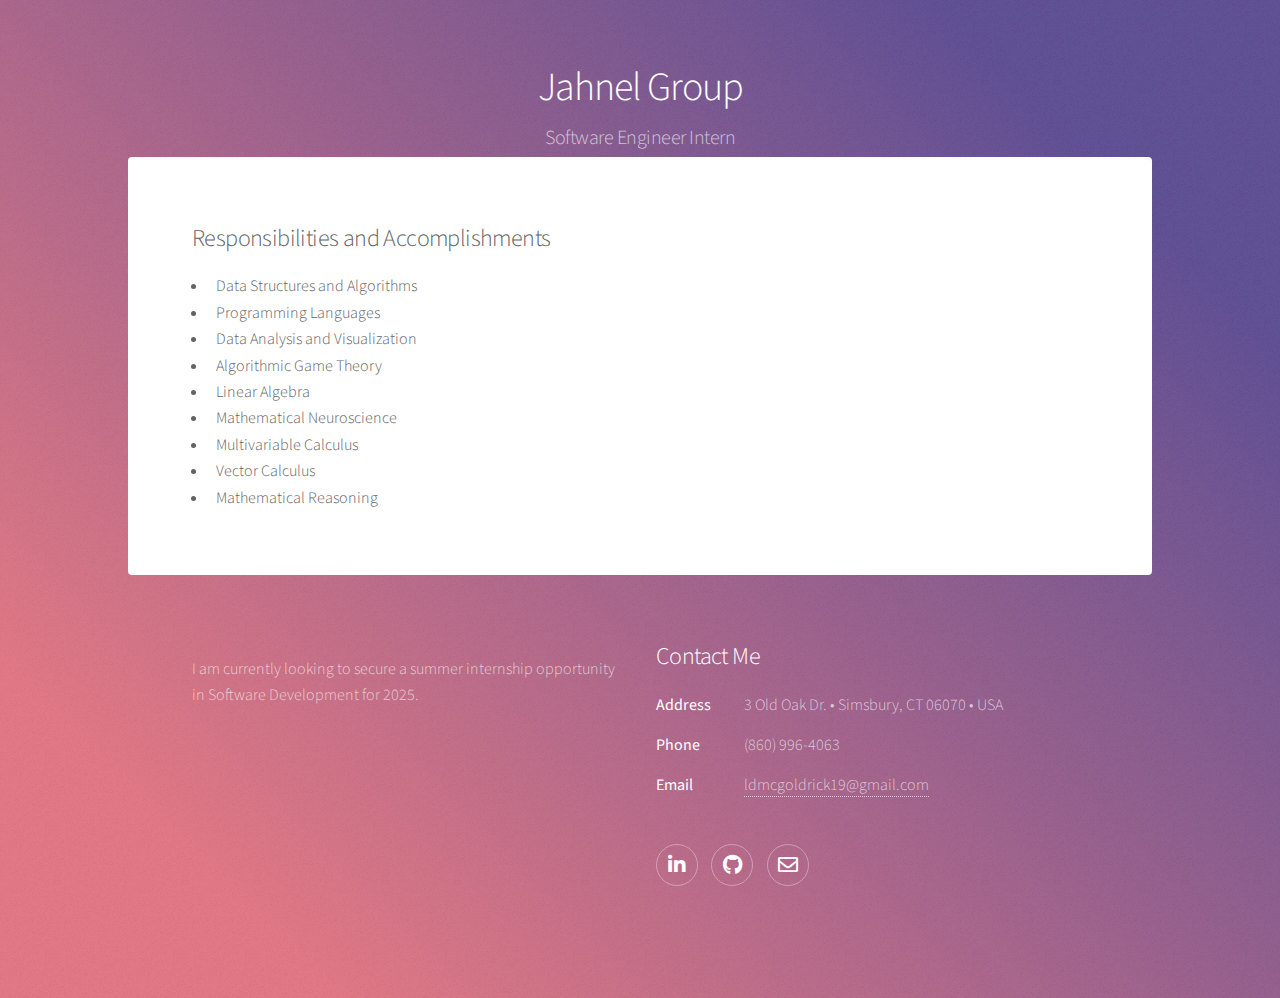
==== commit b6028e24: "fixed git issue" ====
--- a/jahnel.html
+++ b/jahnel.html
@@ -26,8 +26,18 @@
 							<section id="content" class="main">
 								<!-- <span class="image main"><img src="images/pic04.jpg" alt="" /></span> -->
 								<h2>Responsibilities and Accomplishments</h2>
-								<p>I developed a full-stack trivia application that is used by Jahnel Group employees in a collaborative, team based environment. My responsibilities included writing backend TypeScript code with Express.js to create API endpoints for seamless access to a NoSQL database. I configured DynamoDB tables to enable efficient querying of user information, past performance data, and thousands of trivia questions. On the frontend, I designed a user interface with React, incorporating interactive components, search features, and CSV compatibility for both trivia players and admins. Specifically, I enhanced the admin interface with components that display and allow editing of trivia questions. This project also provided me with valuable experience in using a repository for code sharing across multiple libraries and team members. Additionally, I gained exposure to the Agile software development process, participating in daily standups, iterative sprints, sprint planning sessions, and Kanban-style project management. I presented the application to Jahnel Group executives, receiving feedback and gauging their interest.</p>
-							</section>
+								<ul>
+									<li>Data Structures and Algorithms</li>
+									<li>Programming Languages</li>
+									<li>Data Analysis and Visualization</li>
+									<li>Algorithmic Game Theory</li>
+									<li>Linear Algebra</li>
+									<li>Mathematical Neuroscience</li>
+									<li>Multivariable Calculus</li>
+									<li>Vector Calculus</li>
+									<li>Mathematical Reasoning</li>
+								</ul>
+								</section>
 
 					</div>
 
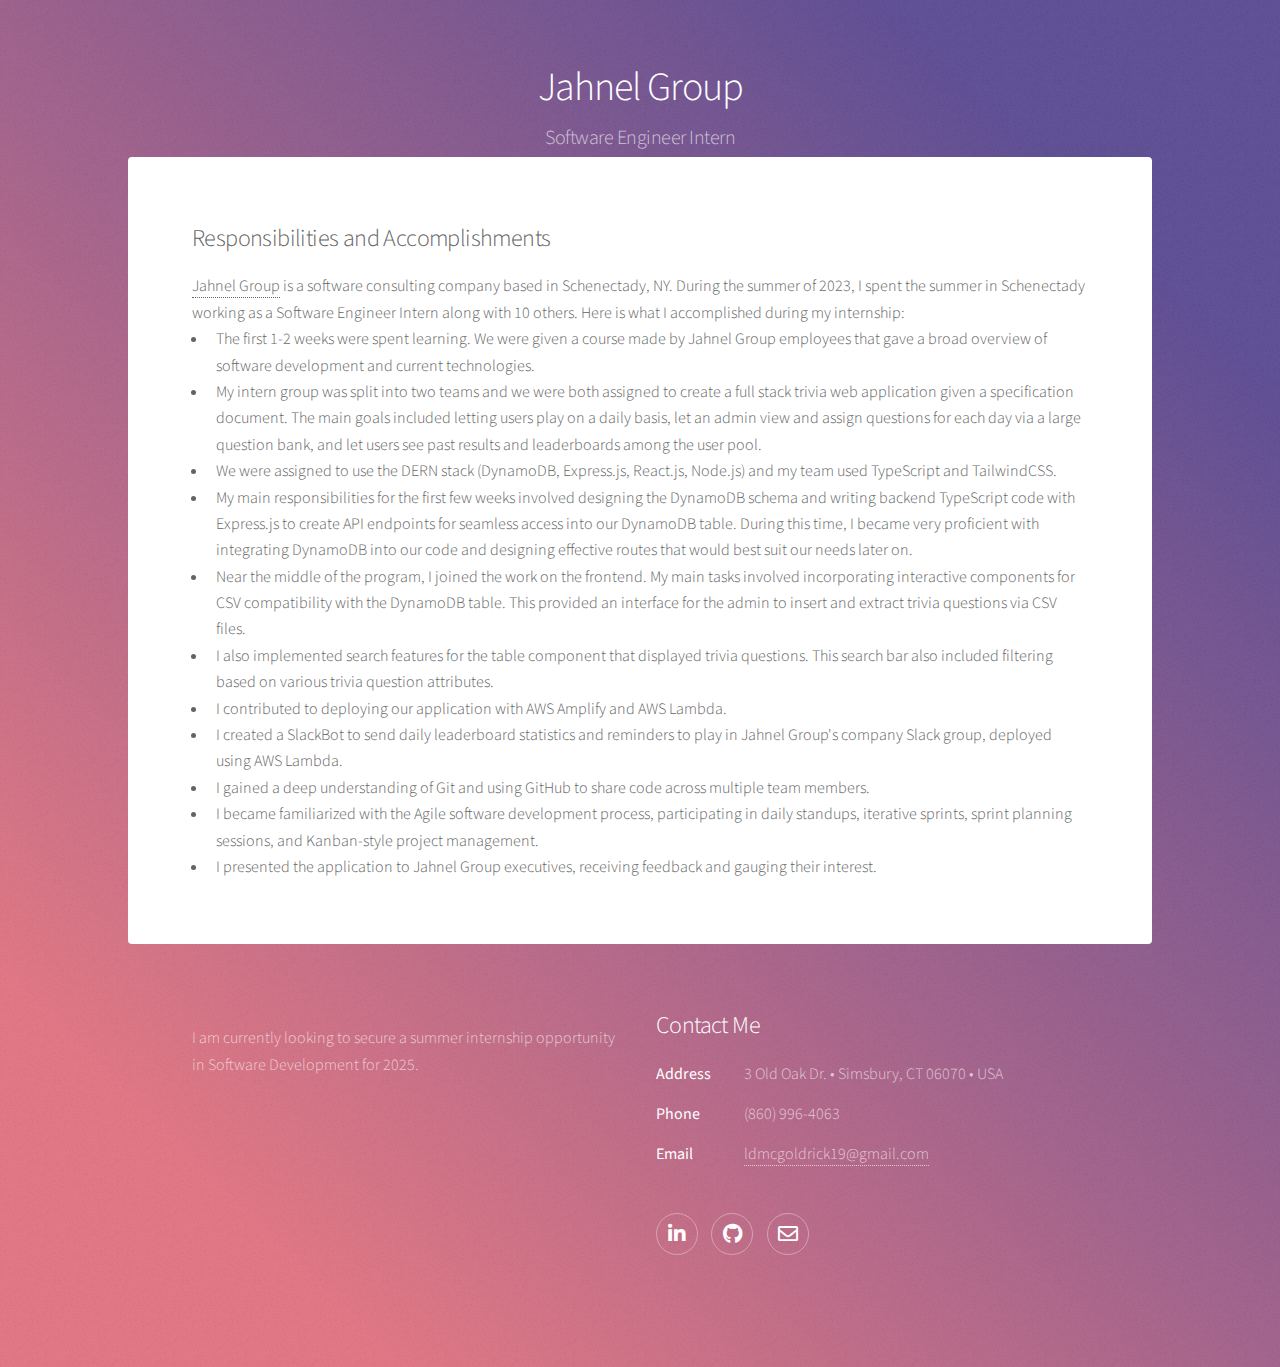
==== commit fbb8709d: "jahnel" ====
--- a/jahnel.html
+++ b/jahnel.html
@@ -21,21 +21,26 @@
 
 				<!-- Main -->
 					<div id="main">
-
 						<!-- Content -->
 							<section id="content" class="main">
-								<!-- <span class="image main"><img src="images/pic04.jpg" alt="" /></span> -->
+								<span class="image main"><img src="images/work.jpg" alt="" /></span>
 								<h2>Responsibilities and Accomplishments</h2>
+								<p><a href="https://www.jahnelgroup.com/">Jahnel Group</a> is a software consulting company based in Schenectady, NY. During 
+								the summer of 2023, I spent the summer in Schenectady working as a Software Engineer Intern along with 10 others. Here is what I accomplished during my internship: </p>
 								<ul>
-									<li>Data Structures and Algorithms</li>
-									<li>Programming Languages</li>
-									<li>Data Analysis and Visualization</li>
-									<li>Algorithmic Game Theory</li>
-									<li>Linear Algebra</li>
-									<li>Mathematical Neuroscience</li>
-									<li>Multivariable Calculus</li>
-									<li>Vector Calculus</li>
-									<li>Mathematical Reasoning</li>
+									<li>The first 1-2 weeks were spent learning. We were given a course made by Jahnel Group employees that gave a broad overview of software development and current technologies. </li>
+									<li>My intern group was split into two teams and we were both assigned to create a full stack trivia web application given a specification document. The main goals included letting users play on a daily basis, let an admin view and assign questions for each day via a large question bank, and let users see past results and leaderboards among the user pool. </li>
+									<li>We were assigned to use the DERN stack (DynamoDB, Express.js, React.js, Node.js) and my team used TypeScript and TailwindCSS.</li>
+									<li>My main responsibilities for the first few weeks involved designing the DynamoDB schema and writing backend TypeScript code with Express.js to create API endpoints 
+										for seamless access into our DynamoDB table. During this time, I became very proficient with integrating DynamoDB into our code and designing effective routes that would best suit our needs later on.</li>
+									<li>Near the middle of the program, I joined the work on the frontend. My main tasks involved incorporating interactive components for CSV compatibility with the DynamoDB table. This provided an interface for the admin to insert and extract trivia questions via CSV files.</li>
+									<li>I also implemented search features for the table component that displayed trivia questions. This search bar also included filtering based on various trivia question attributes. </li>
+									<li>I contributed to deploying our application with AWS Amplify and AWS Lambda.</li>
+									<li>I created a SlackBot to send daily leaderboard statistics and reminders to play in Jahnel Group's company Slack group, deployed using AWS Lambda. </li>
+									<li>I gained a deep understanding of Git and using GitHub to share code across multiple team members. </li>
+									<li>I became familiarized with the Agile software development process, 
+										participating in daily standups, iterative sprints, sprint planning sessions, and Kanban-style project management.</li>
+									<li>I presented the application to Jahnel Group executives, receiving feedback and gauging their interest.</li>
 								</ul>
 								</section>
 
